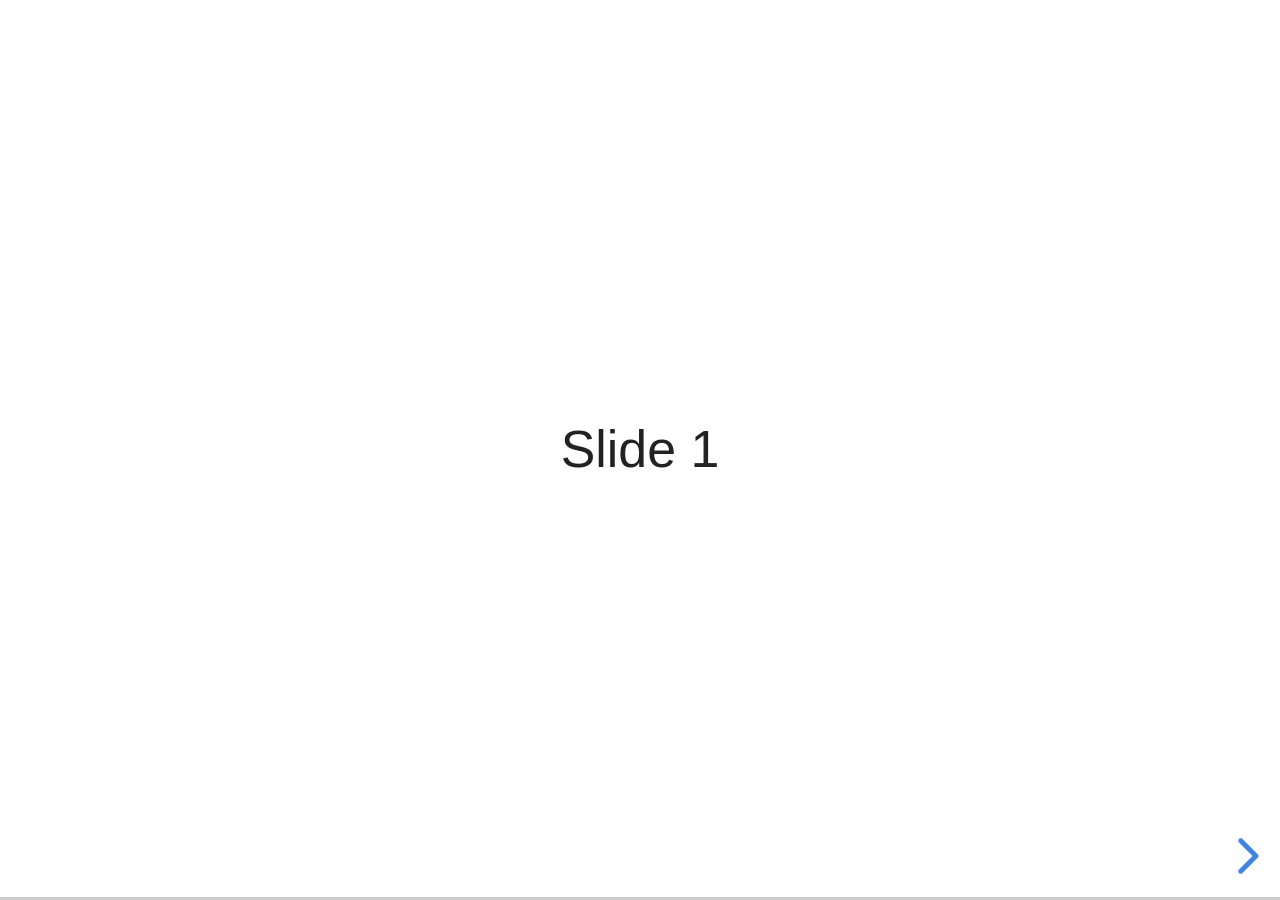
==== D3Project/demo.html @ e8920e48 "Scatterplot, line graph and slides" ====
<html>
	<head>
		<link rel="stylesheet" href="css/reveal.css">
		<link rel="stylesheet" href="css/theme/white.css">
		<script src="http://d3js.org/d3.v3.min.js" charset="utf-8"></script>
		<style>
        body {
            font: 15px sans-serif;
        }
        .axis path,
        .axis line {
            fill: none;
            stroke: #000;
            shape-rendering: crispEdges;
        }
        .dot {
            stroke: none;
        }
        .tooltip {
            position: absolute;
            font-size: 12px;
            width:  auto;
            height: auto;
            pointer-events: none;
            background-color: white;
        }
         </style>
	</head>
	<body>
		<div class="reveal">
			<div class="slides">
				<section>Slide 1</section>
				<section>Slide 2</section>
				<section>Slide 3</section>
			</div>
		</div>
		<script src="js/reveal.js"></script>
		<script>
			Reveal.initialize();
		</script>
	</body>
</html>
---- D3Project/css/theme/white.css ----
/**
 * White theme for reveal.js. This is the opposite of the 'black' theme.
 *
 * By Hakim El Hattab, http://hakim.se
 */
@import url(../../lib/font/source-sans-pro/source-sans-pro.css);
section.has-dark-background, section.has-dark-background h1, section.has-dark-background h2, section.has-dark-background h3, section.has-dark-background h4, section.has-dark-background h5, section.has-dark-background h6 {
  color: #fff; }

/*********************************************
 * GLOBAL STYLES
 *********************************************/
body {
  background: #fff;
  background-color: #fff; }

.reveal {
  font-family: "Source Sans Pro", Helvetica, sans-serif;
  font-size: 42px;
  font-weight: normal;
  color: #222; }

::selection {
  color: #fff;
  background: #98bdef;
  text-shadow: none; }

::-moz-selection {
  color: #fff;
  background: #98bdef;
  text-shadow: none; }

.reveal .slides > section,
.reveal .slides > section > section {
  line-height: 1.3;
  font-weight: inherit; }

/*********************************************
 * HEADERS
 *********************************************/
.reveal h1,
.reveal h2,
.reveal h3,
.reveal h4,
.reveal h5,
.reveal h6 {
  margin: 0 0 20px 0;
  color: #222;
  font-family: "Source Sans Pro", Helvetica, sans-serif;
  font-weight: 600;
  line-height: 1.2;
  letter-spacing: normal;
  text-transform: uppercase;
  text-shadow: none;
  word-wrap: break-word; }

.reveal h1 {
  font-size: 2.5em; }

.reveal h2 {
  font-size: 1.6em; }

.reveal h3 {
  font-size: 1.3em; }

.reveal h4 {
  font-size: 1em; }

.reveal h1 {
  text-shadow: none; }

/*********************************************
 * OTHER
 *********************************************/
.reveal p {
  margin: 20px 0;
  line-height: 1.3; }

/* Ensure certain elements are never larger than the slide itself */
.reveal img,
.reveal video,
.reveal iframe {
  max-width: 95%;
  max-height: 95%; }

.reveal strong,
.reveal b {
  font-weight: bold; }

.reveal em {
  font-style: italic; }

.reveal ol,
.reveal dl,
.reveal ul {
  display: inline-block;
  text-align: left;
  margin: 0 0 0 1em; }

.reveal ol {
  list-style-type: decimal; }

.reveal ul {
  list-style-type: disc; }

.reveal ul ul {
  list-style-type: square; }

.reveal ul ul ul {
  list-style-type: circle; }

.reveal ul ul,
.reveal ul ol,
.reveal ol ol,
.reveal ol ul {
  display: block;
  margin-left: 40px; }

.reveal dt {
  font-weight: bold; }

.reveal dd {
  margin-left: 40px; }

.reveal blockquote {
  display: block;
  position: relative;
  width: 70%;
  margin: 20px auto;
  padding: 5px;
  font-style: italic;
  background: rgba(255, 255, 255, 0.05);
  box-shadow: 0px 0px 2px rgba(0, 0, 0, 0.2); }

.reveal blockquote p:first-child,
.reveal blockquote p:last-child {
  display: inline-block; }

.reveal q {
  font-style: italic; }

.reveal pre {
  display: block;
  position: relative;
  width: 90%;
  margin: 20px auto;
  text-align: left;
  font-size: 0.55em;
  font-family: monospace;
  line-height: 1.2em;
  word-wrap: break-word;
  box-shadow: 0px 0px 6px rgba(0, 0, 0, 0.3); }

.reveal code {
  font-family: monospace;
  text-transform: none; }

.reveal pre code {
  display: block;
  padding: 5px;
  overflow: auto;
  max-height: 400px;
  word-wrap: normal; }

.reveal table {
  margin: auto;
  border-collapse: collapse;
  border-spacing: 0; }

.reveal table th {
  font-weight: bold; }

.reveal table th,
.reveal table td {
  text-align: left;
  padding: 0.2em 0.5em 0.2em 0.5em;
  border-bottom: 1px solid; }

.reveal table th[align="center"],
.reveal table td[align="center"] {
  text-align: center; }

.reveal table th[align="right"],
.reveal table td[align="right"] {
  text-align: right; }

.reveal table tbody tr:last-child th,
.reveal table tbody tr:last-child td {
  border-bottom: none; }

.reveal sup {
  vertical-align: super; }

.reveal sub {
  vertical-align: sub; }

.reveal small {
  display: inline-block;
  font-size: 0.6em;
  line-height: 1.2em;
  vertical-align: top; }

.reveal small * {
  vertical-align: top; }

/*********************************************
 * LINKS
 *********************************************/
.reveal a {
  color: #2a76dd;
  text-decoration: none;
  -webkit-transition: color .15s ease;
  -moz-transition: color .15s ease;
  transition: color .15s ease; }

.reveal a:hover {
  color: #6ca0e8;
  text-shadow: none;
  border: none; }

.reveal .roll span:after {
  color: #fff;
  background: #1a53a1; }

/*********************************************
 * IMAGES
 *********************************************/
.reveal section img {
  margin: 15px 0px;
  background: rgba(255, 255, 255, 0.12);
  border: 4px solid #222;
  box-shadow: 0 0 10px rgba(0, 0, 0, 0.15); }

.reveal section img.plain {
  border: 0;
  box-shadow: none; }

.reveal a img {
  -webkit-transition: all .15s linear;
  -moz-transition: all .15s linear;
  transition: all .15s linear; }

.reveal a:hover img {
  background: rgba(255, 255, 255, 0.2);
  border-color: #2a76dd;
  box-shadow: 0 0 20px rgba(0, 0, 0, 0.55); }

/*********************************************
 * NAVIGATION CONTROLS
 *********************************************/
.reveal .controls {
  color: #2a76dd; }

/*********************************************
 * PROGRESS BAR
 *********************************************/
.reveal .progress {
  background: rgba(0, 0, 0, 0.2);
  color: #2a76dd; }

.reveal .progress span {
  -webkit-transition: width 800ms cubic-bezier(0.26, 0.86, 0.44, 0.985);
  -moz-transition: width 800ms cubic-bezier(0.26, 0.86, 0.44, 0.985);
  transition: width 800ms cubic-bezier(0.26, 0.86, 0.44, 0.985); }
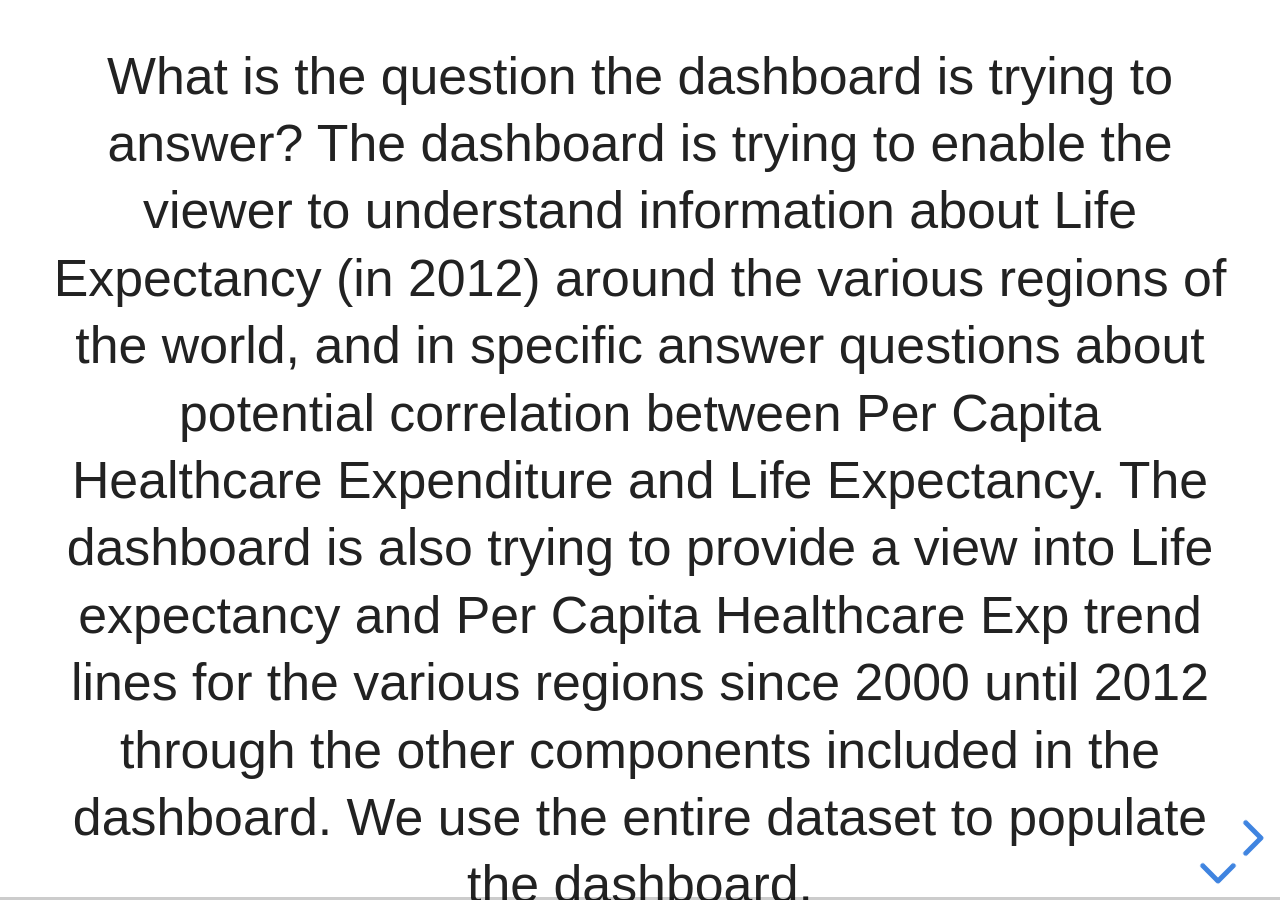
==== commit e2a92a37: "Final edit" ====
--- a/D3Project/demo.html
+++ b/D3Project/demo.html
@@ -2,41 +2,624 @@
 	<head>
 		<link rel="stylesheet" href="css/reveal.css">
 		<link rel="stylesheet" href="css/theme/white.css">
-		<script src="http://d3js.org/d3.v3.min.js" charset="utf-8"></script>
+		<script src="http://d3js.org/d3.v4.min.js" charset="utf-8"></script>
 		<style>
-        body {
-            font: 15px sans-serif;
-        }
-        .axis path,
-        .axis line {
-            fill: none;
-            stroke: #000;
-            shape-rendering: crispEdges;
-        }
-        .dot {
-            stroke: none;
-        }
-        .tooltip {
-            position: absolute;
-            font-size: 12px;
-            width:  auto;
-            height: auto;
-            pointer-events: none;
-            background-color: white;
-        }
-         </style>
+            body {
+                font: 15px;
+            }
+            .axis pathTwo,
+            .axis path,
+            .axis line {
+                fill: none;
+                stroke: #000;
+                shape-rendering: crispEdges;
+            }
+            .dot {
+                stroke: none;
+            }
+            .tooltip {
+                position: absolute;
+                font-size: 12px;
+                width:  auto;
+                height: auto;
+                pointer-events: none;
+                background-color: white;
+            }
+            .lineOneTooltip {
+                position: absolute;
+                font-size: 12px;
+                width:  auto;
+                height: auto;
+                pointer-events: all;
+                background-color: white;
+            }
+            .lineTwoTooltip {
+                position: absolute;
+                font-size: 12px;
+                width:  auto;
+                height: auto;
+                pointer-events: none;
+                background-color: white;
+            }
+            .legend {
+                position: absolute;
+                font-size: 12px;
+                width:  auto;
+                height: auto;
+                pointer-events: none;
+                background-color: white;
+            }
+            div.round {
+                border: 1px solid black;
+                border-radius: 5px;
+            }
+            .axis { 
+                font: 14px sans-serif; 
+            }
+            .font-12 {
+                font-size: 12px;
+            }
+            .home-link {
+                float: left;
+                font-size: 15px !important;
+            }
+            .static-text {
+                border: 1px solid black !important;
+                font-size: 15px !important;
+                margin-left: 100px !important;
+            }
+        </style>
 	</head>
 	<body>
 		<div class="reveal">
 			<div class="slides">
-				<section>Slide 1</section>
-				<section>Slide 2</section>
-				<section>Slide 3</section>
+				<section id="home" data-state="stats">
+                    <section class="font-12">
+                        What is the question the dashboard is trying to answer?
+                        The dashboard is trying to enable the viewer to understand information about Life Expectancy (in 2012) around the various regions 
+                        of the world, and in specific answer questions about potential correlation between Per Capita Healthcare Expenditure and Life Expectancy. 
+                        The dashboard is also trying to provide a view into Life expectancy and Per Capita Healthcare Exp trend lines for the various regions 
+                        since 2000 until 2012 through the other components included in the dashboard. We use the entire dataset to populate the dashboard.
+                    </section>
+                    <section class="font-12">
+                        What is the question the dashboard is trying to answer?
+                        The dashboard is trying to enable the viewer to understand information about Life Expectancy (in 2012) around the various regions 
+                        of the world, and in specific answer questions about potential correlation between Per Capita Healthcare Expenditure and Life Expectancy. 
+                        The dashboard is also trying to provide a view into Life expectancy and Per Capita Healthcare Exp trend lines for the various regions 
+                        since 2000 until 2012 through the other components included in the dashboard. We use the entire dataset to populate the dashboard.
+                    </section>
+                </section>
+				<section id="scatterplot">
+                    <div class="static-text">
+                        Static text Line 1 <br>
+                        Static text line 2
+                    </div>
+                    <a class="home-link" href="#/home">Home</a>
+                    <div id="vis-container"></div>
+                </section>
+				<section id="line-chart-1">
+                    <div class="static-text">
+                        Static text Line 1 <br>
+                        Static text line 2
+                    </div>
+                    <a class="home-link" href="#/home">Home</a>
+                    <div id="line-container"></div>
+                </section>
+                <section id="line-chart-2">
+                    <div class="static-text">
+                        Static text Line 1 <br>
+                        Static text line 2
+                    </div>
+                    <a class="home-link" href="#/home">Home</a>
+                    <div id="line-two-container"></div>
+                </section>
+                <section>
+                    <section class="font-12">
+                        <a class="home-link" href="#/home"> Home</a>
+                        What is the question the dashboard is trying to answer?
+                        The dashboard is trying to enable the viewer to understand information about Life Expectancy (in 2012) around the various regions 
+                        of the world, and in specific answer questions about potential correlation between Per Capita Healthcare Expenditure and Life Expectancy. 
+                        The dashboard is also trying to provide a view into Life expectancy and Per Capita Healthcare Exp trend lines for the various regions 
+                        since 2000 until 2012 through the other components included in the dashboard. We use the entire dataset to populate the dashboard.
+                    </section>
+                    <section class="font-12">
+                        <a class="home-link" href="#/home"> Home</a>
+                        What is the question the dashboard is trying to answer?
+                        The dashboard is trying to enable the viewer to understand information about Life Expectancy (in 2012) around the various regions 
+                        of the world, and in specific answer questions about potential correlation between Per Capita Healthcare Expenditure and Life Expectancy. 
+                        The dashboard is also trying to provide a view into Life expectancy and Per Capita Healthcare Exp trend lines for the various regions 
+                        since 2000 until 2012 through the other components included in the dashboard. We use the entire dataset to populate the dashboard.
+                    </section>
+                </section>
 			</div>
 		</div>
 		<script src="js/reveal.js"></script>
 		<script>
 			Reveal.initialize();
+
+            Reveal.addEventListener( 'stats', function() {
+                var hash = location.hash.replace('#','');
+
+                if(hash != ''){
+                    // Clear the hash in the URL
+                    location.hash = '';
+                }
+            } );
+            
+            //Scatterplot
+            d3.csv('scatterplot.csv', function (data) {
+                data.forEach(function(d) { // convert strings to numbers
+                    d.LifeExpectancy = +d.LifeExpectancy;
+                    d.HealthExpPerCapita = +d.HealthExpPerCapita;
+                });
+                makeVis(data);
+            });
+
+            var makeVis = function(data) {
+                // Common pattern for defining vis size and margins
+                var margin = { top: 20, right: 20, bottom: 50, left: 45 },
+                    width  = 1024 - margin.left - margin.right,
+                    height = 600 - margin.top - margin.bottom;
+
+                // Add the visualization svg canvas to the vis-container <div>
+                var canvas = d3.select("#vis-container").append("svg")
+                    .attr("width",  width  + margin.left + margin.right)
+                    .attr("height", height + margin.top  + margin.bottom)
+                    .append("g")
+                    .attr("transform", "translate(" + margin.left + "," + margin.top + ")");
+
+                canvas.append("text")
+                    .attr("x", (width / 2))             
+                    .attr("y", -5)
+                    .attr("text-anchor", "middle")  
+                    .style("font-size", "18px")
+                    .text("Life Expectancy vs Per Capita Health Expenditure (across the world regions) in 2012");
+
+                // Define our scales
+                var colorScale = d3.scaleOrdinal(d3.schemeCategory10);
+
+                var xScale = d3.scaleLinear()
+                    .domain([10, 20, 50, 100, 200, 500, 1000, 2000, 5000, 10000])
+                    .range([0, 91, 227, 318, 409, 545, 636, 727, 863, 954]);
+                    
+                var yScale = d3.scaleLinear()
+                    .domain([ 40,
+                            d3.max(data, function(d) { return d.LifeExpectancy; }) + 1 ])
+                    .range([height, 0]); // flip order because y-axis origin is upper LEFT
+
+                // Define our axes
+                var xAxis = d3.axisBottom(xScale)
+                    .tickValues([10, 20, 50, 100, 200, 500, 1000, 2000, 5000, 10000]);
+
+                var yAxis = d3.axisLeft(yScale);
+                    
+                // Add x-axis to the canvas
+                canvas.append("g")
+                    .attr("class", "x axis")
+                    .attr("transform", "translate(0," + height + ")") // move axis to the bottom of the canvas
+                    .call(xAxis)
+                    .append("text")
+                    .attr("class", "label")
+                    .attr("x", width/2) // x-offset from the xAxis, move label all the way to the right
+                    .attr("y", 40)    // y-offset from the xAxis, moves text UPWARD!
+                    .style("text-anchor", "end") // right-justify text
+                    .style("font-size", "15px")
+                    .attr("fill", "black")
+                    .text("Avg. Health Exp/Capita (in US $)");
+
+                // Add y-axis to the canvas
+                canvas.append("g")
+                    .attr("class", "y axis") // .orient('left') took care of axis positioning for us
+                    .call(yAxis)
+                    .append("text")
+                    .attr("class", "label")
+                    .attr("fill", "black")
+                    .attr("transform", "rotate(-90)") // although axis is rotated, text is not
+                    .attr("y", -30) // y-offset from yAxis, moves text to the RIGHT because it's rotated, and positive y is DOWN
+                    .attr("x", 100-height/2)
+                    //.style("text-anchor", "middle")
+                    .style("font-size", "15px")
+                    .text("Avg. Life Expectancy (Years)");
+
+                // Add the tooltip container to the vis container
+                // it's invisible and its position/contents are defined during mouseover
+                var tooltip = d3.select("#vis-container").append("div")
+                    .attr("class", "tooltip")
+                    .style("opacity", 0);
+
+                // tooltip mouseover event handler
+                var tipMouseover = function(d) {
+                    var color = colorScale(d.Region);
+                    var html  = "<div class='round'><b>Country:</b> " + d.Country + "<br/>" +
+                                "<b>Region:</b> " + d.Region + "<br/>" +
+                                "<b>Avg. Life Expectancy (years): </b>" + d.LifeExpectancy + "<br/>" + 
+                                "<b>Avg. Health Exp/Capita (USD): </b>" + d.HealthExpPerCapita + "</div>";
+
+                    tooltip.html(html)
+                        .style("left", "800px")
+                        .style("top", "500px")
+                        .style("font-size", "12px")
+                        .style("text-align", "left")
+                        .style("width", "210px")
+                    .transition()
+                        .duration(200) // ms
+                        .style("opacity", .9) // started as 0!
+                };
+                // tooltip mouseout event handler
+                var tipMouseout = function(d) {
+                    tooltip.transition()
+                        .duration(300) // ms
+                        .style("opacity", 0); // don't care about position!
+                };
+
+                // Add data points!
+                canvas.selectAll("g")
+                .data(data)
+                .enter().append("circle")
+                .attr("class", "dot")
+                .attr("r", 3.5) // radius size, could map to another data dimension
+                .attr("cx", function(d) { return xScale( d.HealthExpPerCapita ); })     // x position
+                .attr("cy", function(d) { return yScale( d.LifeExpectancy ); })  // y position
+                .style("stroke", function(d) { return colorScale(d.Region); })    // set the line colour
+                .style("fill", "white")
+                .on("mouseover", tipMouseover)
+                .on("mouseout", tipMouseout);
+
+
+                var keys = ["The Americas", "Oceania", "Africa", "Asia", "Europe", "Middle East"];                                
+                var legend = canvas.append("g")
+                    .attr("class", "legend")
+                    .attr("font-family", "sans-serif")
+                    .attr("font-size", 20)
+                    .attr("text-anchor", "start")
+                    .attr("transform", "translate(-40,100)")
+                    .selectAll("g")
+                    .data(keys)
+                    .enter().append("g")
+                    .attr("transform", function(d, i) { return "translate(20," + i * 20 + ")"; });  
+                    
+                legend.append("text")
+                    .attr("x", 825)
+                    .attr("y", 110)
+                    .attr("dy", "0.52em")
+                    .text(function(d) { return d; });
+                    
+                legend.append("rect")
+                    .attr("x", 800)
+                    .attr("y", 100)
+                    .attr("width", 19)
+                    .attr("height", 19)
+                    .attr("fill", function(d) { console.log(d); return colorScale(d);});
+
+            };
+
+
+            //Line Chart 1
+            var margin = {top: 30, right: 20, bottom: 50, left: 80},
+            width = 1024 - margin.left - margin.right,
+            height = 600 - margin.top - margin.bottom;
+
+            // Set the ranges
+            var x = d3.scaleLinear().range([0, width]);
+            var y = d3.scaleLinear().range([height, 0]);
+
+            // Define the axes
+            var xAxis = d3.axisBottom(x)
+                .ticks(13);
+
+            var yAxis = d3.axisLeft(y)
+                .ticks(7);
+
+            // Define the line
+            var valueline = d3.line()
+                .x(function(d) { return x(d.Year); })
+                .y(function(d) { return y(d.HealthExpPerCapita); });
+                
+            // Adds the svg canvas
+            var svg = d3.select("#line-container")
+                .append("svg")
+                    .attr("width", width + margin.left + margin.right)
+                    .attr("height", height + margin.top + margin.bottom)
+                .append("g")
+                    .attr("transform", 
+                        "translate(" + margin.left + "," + margin.top + ")");
+
+        
+            svg.append("text")
+                .attr("x", (width / 2))             
+                .attr("y", -5)
+                .attr("text-anchor", "middle")  
+                .style("font-size", "18px")
+                .text("Avg Health Exp/Capita since 2000");
+
+            // Get the data
+            d3.csv("linechart1.csv", function(error, data) {
+            data.forEach(function(d) {
+                d.Year = d.Year;
+                d.HealthExpPerCapita = +d.HealthExpPerCapita;
+            });
+
+            // Scale the range of the data
+            x.domain(d3.extent(data, function(d) { return d.Year; }));
+            y.domain([0, 3000]);
+
+            var color = d3.scaleOrdinal(d3.schemeCategory10);
+
+            var dataNest = d3.nest()
+                .key(function(d) {return d.Region;})
+                .entries(data);
+
+            // Loop through each symbol / key
+            dataNest.forEach(function(d) {
+                svg.append("path")
+                    .attr("class", "line")
+                    .style("fill", "none")
+                    .style("stroke", function() { // Add dynamically
+                        return d.color = color(d.key); })
+                    .attr("d", valueline(d.values));
+
+            });
+
+            // Add the tooltip container to the vis container
+            // it's invisible and its position/contents are defined during mouseover
+            var lineOneTooltip = d3.select("#line-container").append("div")
+                .attr("class", "lineOneTooltip")
+                .style("opacity", 0);
+            
+            // tooltip mouseover event handler
+            var lineOneTipMouseover = function(d) {
+                var lineOneHtml  = "<div class='round'><b>Region:</b> " + d.Region + "<br/>" +
+                            "<b>Year: </b>" + d.Year + "<br/>" +
+                            "<b>Avg. Health Exp/Capita (USD): </b>" + d.HealthExpPerCapita + "<br/>";
+
+                lineOneTooltip.html(lineOneHtml)
+                    .style("left", "800px")
+                    .style("top", "200px")
+                    .style("font-size", "12px")
+                    .style("text-align", "left")
+                    .style("width", "250px")
+                    .transition()
+                    .duration(200) // ms
+                    .style("opacity", .9) // started as 0!
+            };
+            // tooltip mouseout event handler
+            var lineOneTipMouseout = function(d) {
+                lineOneTooltip.transition()
+                    .duration(300) // ms
+                    .style("opacity", 0); // don't care about position!
+            };
+
+            // Add the X Axis
+            svg.append("g")
+                .attr("class", "x axis")
+                .attr("transform", "translate(0," + height + ")")
+                .call(xAxis)
+                .append("text")
+                .attr("class", "label")
+                .attr("x", width/2) // x-offset from the xAxis, move label all the way to the right
+                .attr("y", 40)    // y-offset from the xAxis, moves text UPWARD!
+                .style("text-anchor", "end") // right-justify text
+                .style("font-size", "15px")
+                .attr("fill", "black")
+                .text("Year");
+
+
+            // Add the Y Axis
+            svg.append("g")
+                .attr("class", "y axis")
+                .call(yAxis)
+                .append("text")
+                .attr("class", "label")
+                .attr("transform", "rotate(-90)") // although axis is rotated, text is not
+                .attr("x", 100-height/2)
+                .attr("y", -55) // y-offset from yAxis, moves text to the RIGHT because it's rotated, and positive y is DOWN
+                .style("text-anchor", "end")
+                .style("font-size", "15px")
+                .attr("fill", "black")
+                .text("Avg. Health Exp/Capita (USD)");
+
+                
+            // Add the scatterplot
+            svg.selectAll("g")
+                .data(data)
+                .enter().append("circle")
+                .attr("class", "dot")
+                .attr("r", 3.5)
+                .attr("cx", function(d) { return x(d.Year); })
+                .attr("cy", function(d) { return y(d.HealthExpPerCapita); })
+                .style("stroke", function(d) { return color(d.Region); })    // set the line colour
+                .style("fill", "white")
+                .on("mouseover", lineOneTipMouseover)
+                .on("mouseout", lineOneTipMouseout);
+
+                var lineOneKeys = ["The Americas", "Oceania", "Africa", "Asia", "Europe", "Middle East"];                                
+                var lineOneLegend = svg.append("g")
+                    .attr("class", "legend")
+                    .attr("font-family", "sans-serif")
+                    .attr("font-size", 20)
+                    .attr("text-anchor", "start")
+                    .attr("transform", "translate(-40,100)")
+                    .selectAll("g")
+                    .data(lineOneKeys)
+                    .enter().append("g")
+                    .attr("transform", function(d, i) { return "translate(20," + i * 20 + ")"; });  
+                    
+                lineOneLegend.append("text")
+                    .attr("x", 825)
+                    .attr("y", 90)
+                    .attr("dy", "0.52em")
+                    .text(function(d) { return d; });
+                    
+                lineOneLegend.append("rect")
+                    .attr("x", 800)
+                    .attr("y", 80)
+                    .attr("width", 19)
+                    .attr("height", 19)
+                    .attr("fill", function(d) { console.log(d); return color(d);});
+
+            });
+
+            //Line Chart 2
+            var lineTwoMargin = {top: 30, right: 20, bottom: 30, left: 50},
+            widthTwo = 1024 - lineTwoMargin.left - lineTwoMargin.right,
+            heightTwo = 600 - lineTwoMargin.top - lineTwoMargin.bottom;
+
+            // Set the ranges
+            var lineTwoX = d3.scaleLinear().range([0, widthTwo]);
+            var lineTwoY = d3.scaleLinear().range([heightTwo, 0]);
+
+            // Define the axes
+            var lineTwoXAxis = d3.axisBottom(lineTwoX)
+                .ticks(13);
+
+            var lineTwoYAxis = d3.axisLeft(lineTwoY)
+                .ticks(7);
+
+            // Define the line
+            var valuelineTwo = d3.line()
+                .x(function(d) { return lineTwoX(d.Year); })
+                .y(function(d) { return lineTwoY(d.LifeExpectancy); });
+                
+            // Adds the svg canvas
+            var svgTwo = d3.select("#line-two-container")
+                .append("svg")
+                    .attr("width", widthTwo + lineTwoMargin.left + lineTwoMargin.right)
+                    .attr("height", heightTwo + lineTwoMargin.top + lineTwoMargin.bottom)
+                .append("g")
+                    .attr("transform", 
+                        "translate(" + lineTwoMargin.left + "," + lineTwoMargin.top + ")");
+
+        
+            svgTwo.append("text")
+                .attr("x", (widthTwo / 2))             
+                .attr("y", -5)
+                .attr("text-anchor", "middle")  
+                .style("font-size", "18px")
+                .text("Life Expectancy since 2000");
+
+            // Get the data
+            d3.csv("linechart2.csv", function(error, data) {
+            data.forEach(function(d) {
+                d.Year = d.Year;
+                d.LifeExpectancy = +d.LifeExpectancy;
+            });
+
+            // Scale the range of the data
+            lineTwoX.domain(d3.extent(data, function(d) { return d.Year; }));
+            lineTwoY.domain([50, 80]);
+
+            var colorThree = d3.scaleOrdinal(d3.schemeCategory10);
+
+            var dataNestTwo = d3.nest()
+                .key(function(d) {return d.Region;})
+                .entries(data);
+
+            // Loop through each symbol / key
+            dataNestTwo.forEach(function(d) {
+                svgTwo.append("path")
+                    .attr("class", "line")
+                    .style("fill", "none")
+                    .style("stroke", function() { // Add dynamically
+                        return d.color = colorThree(d.key); })
+                    .attr("d", valuelineTwo(d.values));
+            });
+
+            // Add the tooltip container to the vis container
+            // it's invisible and its position/contents are defined during mouseover
+            var lineTwoTooltip = d3.select("#line-two-container").append("div")
+                .attr("class", "lineTwoTooltip")
+                .style("opacity", 0);
+            
+            // tooltip mouseover event handler
+            var lineTwoTipMouseover = function(d) {
+                var lineTwoHtml  = "<div class='round'><b>Region:</b> " + d.Region + "<br/>" +
+                            "<b>Year: </b>" + d.Year + "<br/>" +
+                            "<b>Avg. Life Expectancy (years): </b>" + d.LifeExpectancy + "<br/>";
+
+                lineTwoTooltip.html(lineTwoHtml)
+                    .style("left", "800px")
+                    .style("top", "550px")
+                    .style("font-size", "12px")
+                    .style("text-align", "left")
+                    .style("width", "250px")
+                    .transition()
+                    .duration(200) // ms
+                    .style("opacity", .9) // started as 0!
+            };
+            // tooltip mouseout event handler
+            var lineTwoTipMouseout = function(d) {
+                lineTwoTooltip.transition()
+                    .duration(300) // ms
+                    .style("opacity", 0); // don't care about position!
+            };
+
+            // Add the X Axis
+            svgTwo.append("g")
+                .attr("class", "x axis")
+                .attr("transform", "translate(0," + height + ")")
+                .call(lineTwoXAxis)
+                .append("text")
+                .attr("class", "label")
+                .attr("x", width/2) // x-offset from the xAxis, move label all the way to the right
+                .attr("y", 35)    // y-offset from the xAxis, moves text UPWARD!
+                .style("text-anchor", "end") // right-justify text
+                .style("font-size", "15px")
+                .text("Year")
+                .attr("fill", "black");
+
+
+            // Add the Y Axis
+            svgTwo.append("g")
+                .attr("class", "y axis")
+                .call(lineTwoYAxis)
+                .append("text")
+                .attr("class", "label")
+                .attr("transform", "rotate(-90)") // although axis is rotated, text is not
+                .attr("y", -30) // y-offset from yAxis, moves text to the RIGHT because it's rotated, and positive y is DOWN
+                .attr("x", 100-height/2)
+                .style("text-anchor", "end")
+                .style("font-size", "15px")
+                .attr("fill", "black")
+                .text("Avg. Life Expectancy (Years)");
+            
+            // Add the scatterplot
+            svgTwo.selectAll("g")
+                .data(data)
+                .enter().append("circle")
+                .attr("class", "dot")
+                .attr("r", 3.5)
+                .attr("cx", function(d) { return lineTwoX(d.Year); })
+                .attr("cy", function(d) { return lineTwoY(d.LifeExpectancy); })
+                .style("stroke", function(d) { return colorThree(d.Region); })    // set the line colour
+                .style("fill", "white")
+                .on("mouseover", lineTwoTipMouseover)
+                .on("mouseout", lineTwoTipMouseout);
+
+                var lineTwoKeys = ["The Americas", "Oceania", "Africa", "Asia", "Europe", "Middle East"];                                
+                var lineTwoLegend = svgTwo.append("g")
+                    .attr("class", "legend")
+                    .attr("font-family", "sans-serif")
+                    .attr("font-size", 20)
+                    .attr("text-anchor", "start")
+                    .attr("transform", "translate(-40,100)")
+                    .selectAll("g")
+                    .data(lineTwoKeys)
+                    .enter().append("g")
+                    .attr("transform", function(d, i) { return "translate(20," + i * 20 + ")"; });  
+                    
+                lineTwoLegend.append("text")
+                    .attr("x", 825)
+                    .attr("y", 90)
+                    .attr("dy", "0.52em")
+                    .text(function(d) { return d; });
+                    
+                lineTwoLegend.append("rect")
+                    .attr("x", 800)
+                    .attr("y", 80)
+                    .attr("width", 19)
+                    .attr("height", 19)
+                    .attr("fill", function(d) { console.log(d); return colorThree(d);});
+                }); 
 		</script>
 	</body>
 </html>
